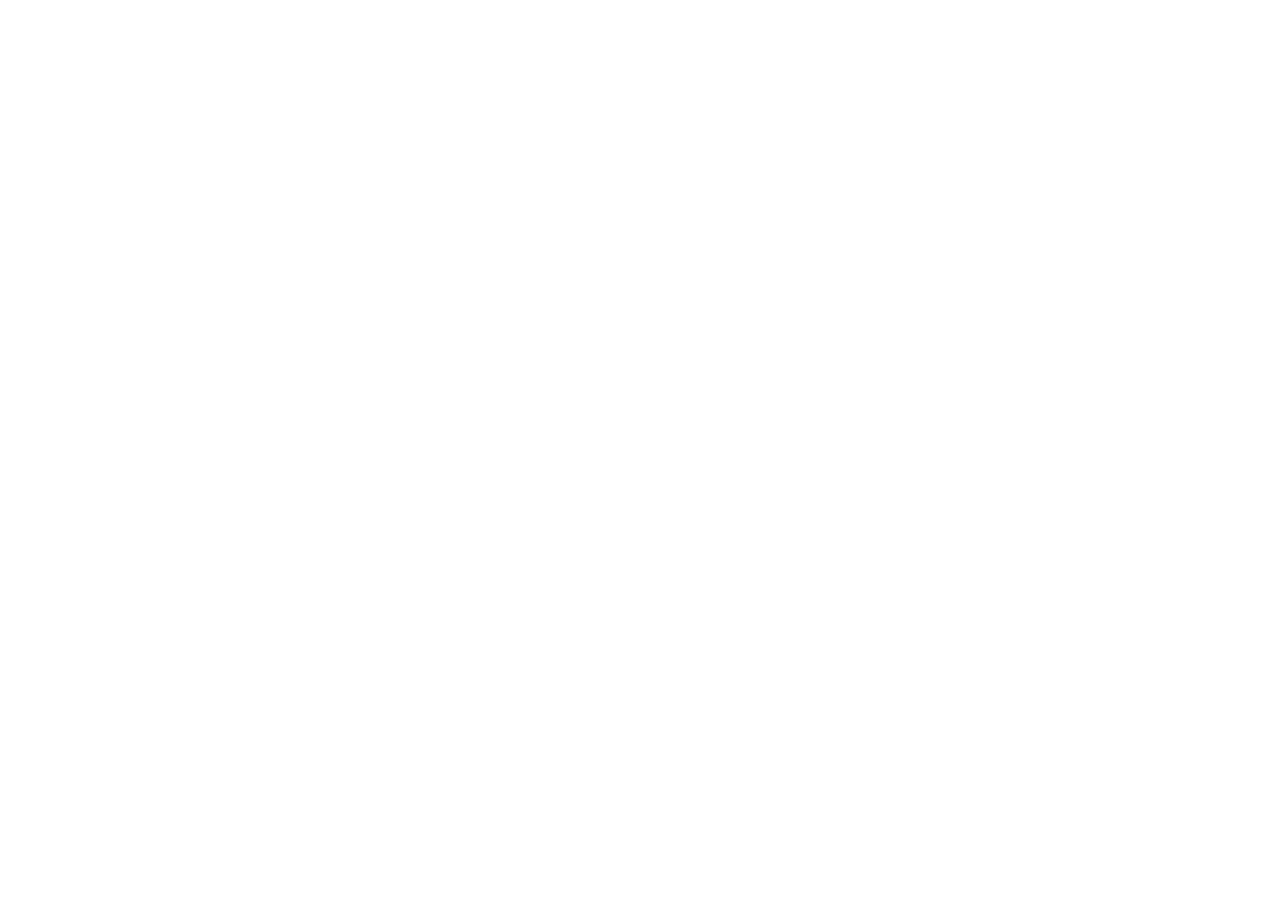
==== service.html @ a9693a24 "Начало" ====
<!DOCTYPE html>
<html>
<head>
    <meta content="width=device-width, initial-scale=1.0" name="viewport">
    <meta charset="utf-8"/>
    <title>Услуги</title>
    <link rel="stylesheet" type="text/css" href="reset.css"/>
    <link rel="stylesheet" type="text/css" href="service.css"/> 
    <link href="icons/css/all.css" rel="stylesheet"/>
    <link rel="preconnect" href="https://fonts.googleapis.com">
<link rel="preconnect" href="https://fonts.gstatic.com" crossorigin>
<link href="https://fonts.googleapis.com/css2?family=Open+Sans:wght@300;400;500;600;700;800&display=swap" rel="stylesheet"> 
</head>

<body>

</body>

</html>
---- service.css ----
body {
    font-family: font-family: 'Open Sans', sans-serif;
    text-decoration: none;
    box-sizing:border-box;
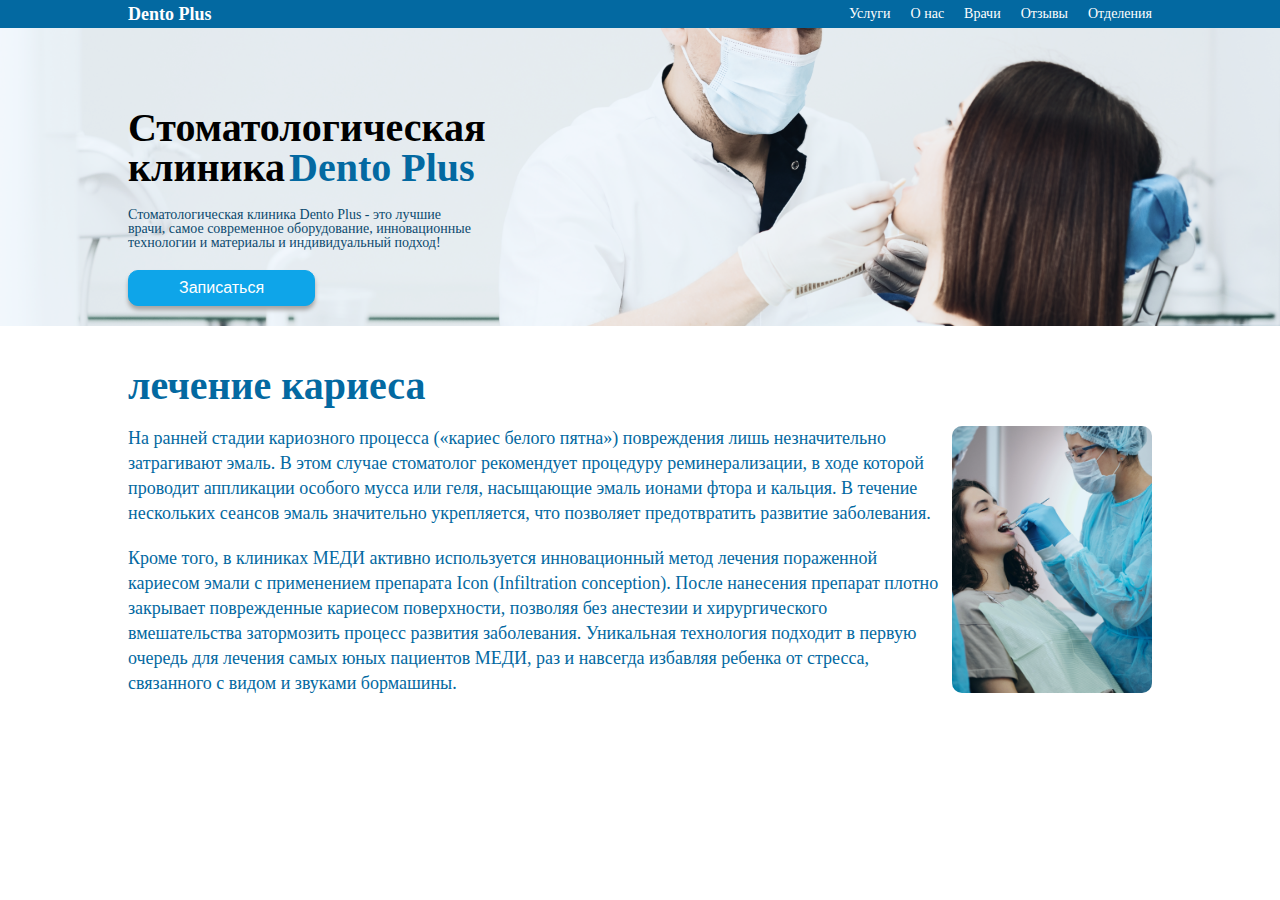
==== commit 29595eda: "вторая страница" ====
--- a/service.html
+++ b/service.html
@@ -13,7 +13,44 @@
 </head>
 
 <body>
-
-</body>
+ <!--nav-->
+ <nav class="background-nav">
+     <div class="hat">
+     <div class="logo"> <p>Dento Plus</p></div>
+         <div class="nav">
+             <a>Услуги</a>
+             <a>О нас</a>
+             <a>Врачи</a>
+             <a>Отзывы</a>
+             <a>Отделения</a>
+         </div>
+     </div>
+ </nav>  
+<!--header--> 
+ <header class="background">
+     <div class="header">
+         <div class="color-mix"><span class="title-header">Стоматологическая клиника</span>
+         <span class="dento">Dento Plus</span></div>
+     </div>
+         <div class="header-text"><p class="text">Стоматологическая клиника Dentо Plus - это лучшие врачи, самое современное оборудование, инновационные технологии и материалы и индивидуальный подход!</p></div>
+         <div class="button-box"><button class="header-button">Записаться</button></div>
+ </header>
+  <!--main-->
+ <main>
+     <div class="service">
+         <h1 class="service-title">лечение кариеса</h1>
+     </div>
+     <div class="service-box">
+         <div class="service-text">
+             <p class="text1">На ранней стадии кариозного процесса («кариес белого пятна») повреждения лишь незначительно затрагивают эмаль. В этом случае стоматолог рекомендует процедуру реминерализации, в ходе которой проводит аппликации особого мусса или геля, насыщающие эмаль ионами фтора и кальция. В течение нескольких сеансов эмаль значительно укрепляется, что позволяет предотвратить развитие заболевания.</p>
+             <p>Кроме того, в клиниках МЕДИ активно используется инновационный метод лечения пораженной кариесом эмали с применением препарата Icon (Infiltration conception). После нанесения препарат плотно закрывает поврежденные кариесом поверхности, позволяя без анестезии и хирургического вмешательства затормозить процесс развития заболевания. Уникальная технология подходит в первую очередь для лечения самых юных пациентов МЕДИ, раз и навсегда избавляя ребенка от стресса, связанного с видом и звуками бормашины.</p>
+         </div>
+         <div class="foto">
+            <img class="service-foto" src="images/patient.png"/>
+         </div>
+     </div>
+     
+ </main>
+ </body>
 
 </html>--- a/service.css
+++ b/service.css
@@ -1,4 +1,175 @@
 body {
     font-family: font-family: 'Open Sans', sans-serif;
     text-decoration: none;
-    box-sizing:border-box; +    box-sizing:border-box; 
+    flex-wrap: wrap;
+}
+html {
+     --primary-color1: #fafafa;
+     --primary-color2:#0c4a6e;
+     --primary-color3:#075985;
+     --primary-color4:#0369a1;
+     --primary-color5:#0284c7;
+     --primary-color6:#0ea5e9;
+     --primary-color7:#38bdf8;
+     --primary-color8:#7dd3fc;
+     --primary-color9:#bae6fd;
+     --primary-color10:#e0f2fe;
+     --primary-color11:#f0f9ff;
+     --primary-color12:#f5f5f5;
+     --primary-color13:#525252;
+     --primary-color14:#737373;
+     --primary-color15:#a3a3a3;
+     --primary-color16:#d4d4d4;
+ }
+
+ .background-nav {
+    width: 100%;
+    background-color: var(--primary-color4);
+}
+.hat {
+    display: flex;
+    flex-direction: row;
+    max-width: 1024px;
+    margin: 0 auto;
+    justify-content: space-between;
+    align-items: center;
+    padding-top: 5px;
+    padding-bottom: 5px;
+}
+.logo {
+    color: white;
+    font-size: 18px;
+    font-weight: 600;
+}
+.nav {
+    display: flex;
+    flex-direction: row;
+    color: white;
+    font-size: 14px;
+    gap: 20px;
+    cursor: pointer;
+    text-decoration: none;
+}
+.background {
+    background-image: url("images/hero.png");
+    background-size: cover;
+    background-position: top center;
+    width: 100%;
+}
+.header {
+    max-width: 1024px; 
+    margin: 0 auto; 
+}
+.color-mix {
+    max-width: 600px; 
+    padding-top: 80px;
+    width: 40%;
+}
+.title-header {
+   font-weight: 600;
+   font-size: 40px;
+   padding-top: 100px; 
+} 
+
+.dento {
+color: var(--primary-color4);
+font-weight: 600;
+font-size: 40px;
+}
+.header-text {
+font-size: 14px;
+font-weight: 400;
+color: var(--primary-color2);
+padding-top: 20px;
+margin: 0 auto;
+max-width: 1024px;
+}
+.text {
+width: 350px;
+}
+.header-button {
+border: 1px solid var(--primary-color6);
+border-radius: 10px;
+box-shadow: 0px 4px 4px rgb(167, 166, 165);
+background: var(--primary-color6);
+color: white;
+font-size: 16px;
+font-weight: 400;
+padding: 8px 50px;
+cursor: pointer;
+margin-bottom: 20px;
+}   
+.header-button:hover {
+background: var(--primary-color2);
+border: 1px solid var(--primary-color2);
+}
+.button-box {
+margin: 0 auto;
+padding-top: 20px;
+max-width: 1024px;
+}
+.service {
+ width: 100%;
+ max-width: 1024px;
+ margin: 0 auto;
+}
+.service-title {
+max-width: 1024px;
+color: var(--primary-color4);
+font-size: 40px;
+font-weight: 600;
+text-align: start;
+padding-top: 40px;
+padding-bottom: 20px; 
+margin: 0 auto;
+}
+.service-box {
+    display: flex;
+    flex-direction: row;
+    justify-content: space-between;
+    margin: 0 auto;
+    max-width: 1024px;
+}
+.service-text {
+    color: var(--primary-color4);
+    font-size: 18px;
+    padding-right: 10px;
+    line-height: 25px;
+}
+.text1 {
+    padding-bottom: 20px;
+}
+.service-foto {
+    border-radius: 10px;
+    width: 200px;
+}
+@media (max-width:768px) {
+    .color-mix {
+        width: 100%;
+    }
+    .hat {
+        width: 100%;
+        display: flex;
+        justify-content: space-evenly;
+    }
+    .service-title {
+        padding-top: 40px;
+    }
+    .service-title {
+        text-align: center;
+    }
+    .service-box {
+        display: flex;
+        flex-direction: column;
+        height: 200px;
+        overflow: scroll;
+    }
+    .service-text {
+        font-size: 16px;
+        text-align: center;
+    }
+    .foto {
+        object-position: center;
+        margin: 0 auto;
+    }